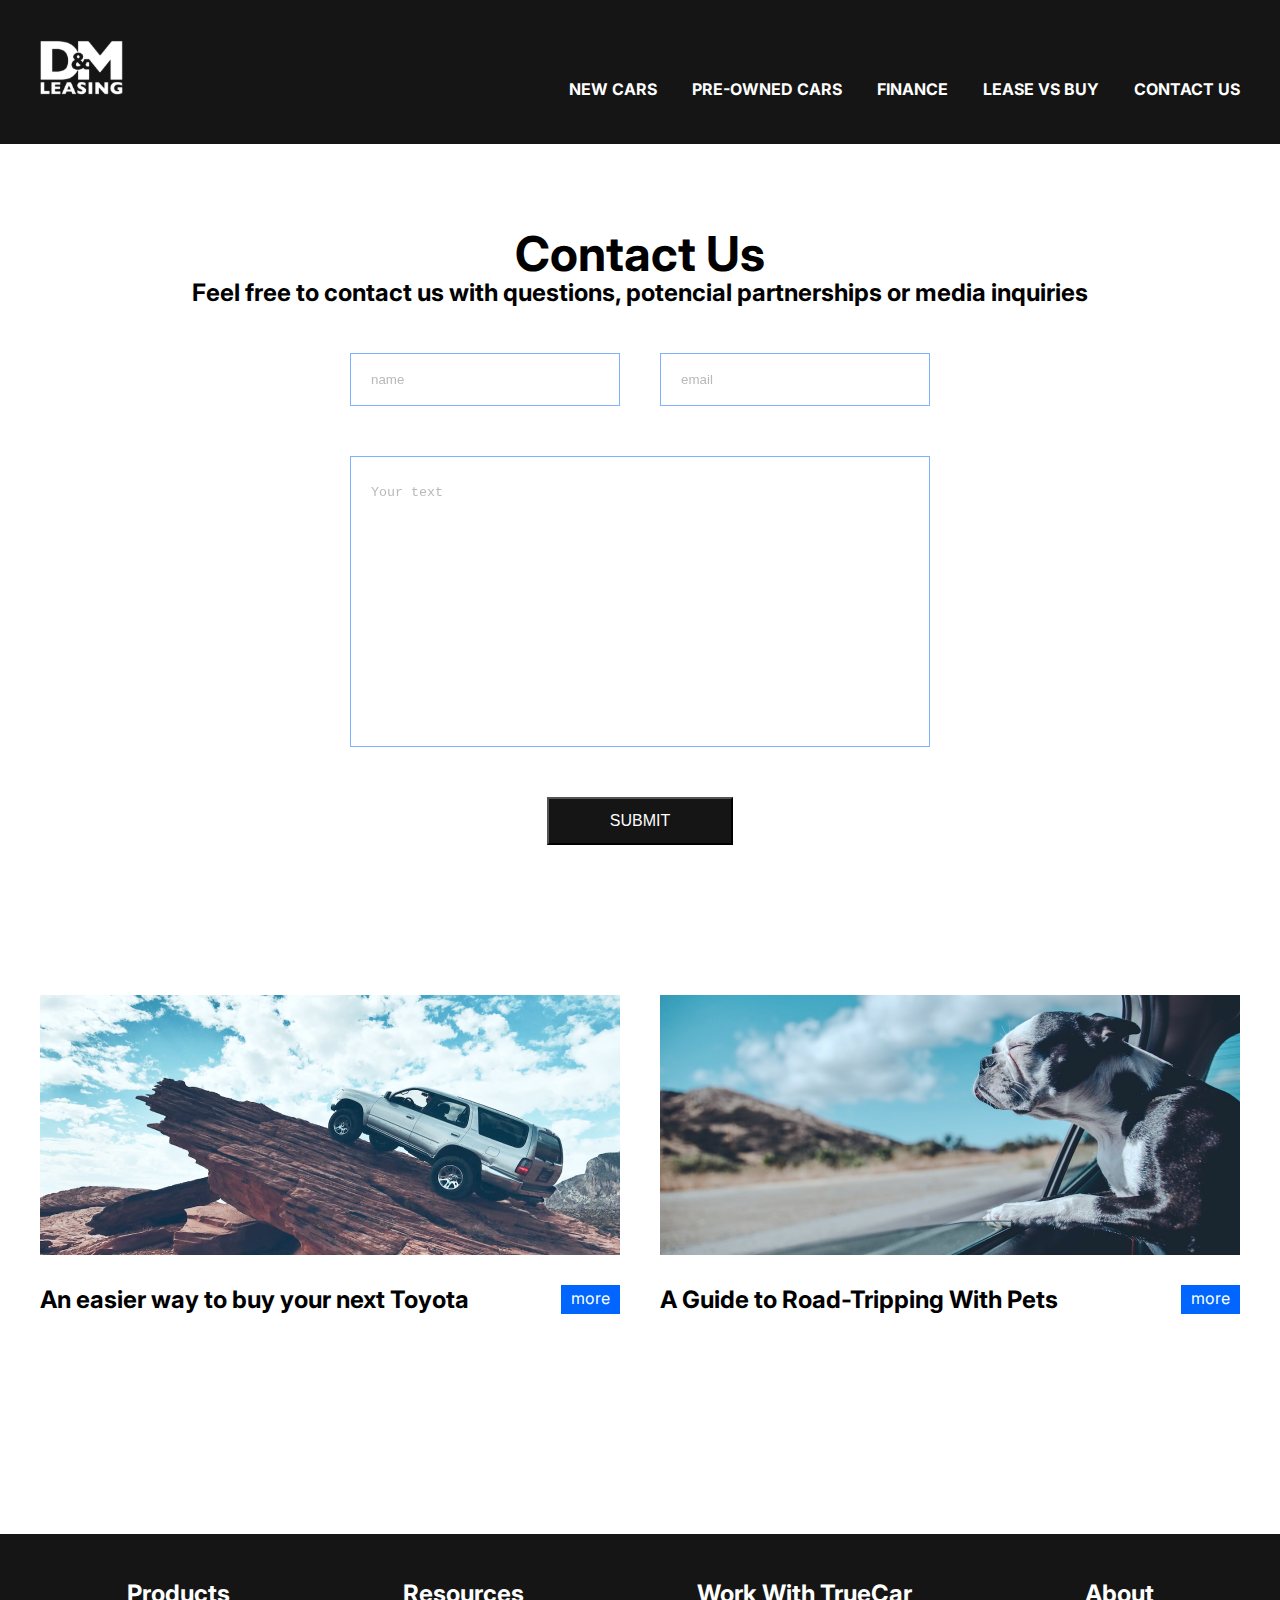
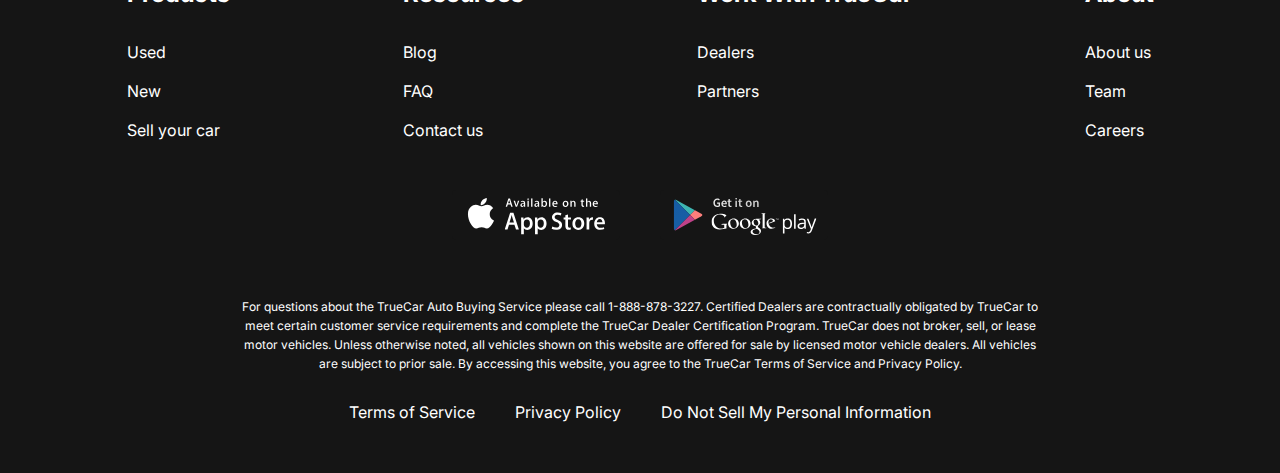
==== contacts.html @ 479117ab "first commit" ====
<!DOCTYPE html>
<html lang="en">
<head>
    <meta charset="UTF-8">
    <meta http-equiv="X-UA-Compatible" content="IE=edge">
    <meta name="viewport" content="width=device-width, initial-scale=1.0">
    <title>Document</title>
    <link rel="stylesheet" href="./css/style.css">
    <link rel="preconnect" href="https://fonts.googleapis.com">
    <link rel="preconnect" href="https://fonts.gstatic.com" crossorigin>
    <link href="https://fonts.googleapis.com/css2?family=Inter:wght@400;700&display=swap" rel="stylesheet">
</head>
<body>
    <div class="wrapper">
        <header class="header ">
            <div class="container">
                <div class="header__inner">
                    <a href="./index.html" class="logo">
                        <img src="./images/Vector.svg" alt="" class="logo__img ">
                    </a>
                    <nav class="menu">
                        <ul class="menu-list">
                            <li class="menu__list-ite"><a href="" class="menu__list-link">NEW CARS</a></li>
                            <li class="menu__list-ite"><a href="" class="menu__list-link">PRE-OWNED CARS</a></li>
                            <li class="menu__list-ite"><a href="" class="menu__list-link">FINANCE</a></li>
                            <li class="menu__list-ite"><a href="" class="menu__list-link">LEASE VS BUY</a></li>
                            <li class="menu__list-ite"><a href="" class="menu__list-link">CONTACT US</a></li>
                        </ul>
                    </nav>
                </div>
            </div>
        </header>
        <main class="main">
            <section class="contacts">
                <h2 class="section-title contacts__title">Contact Us </h2>
                <p class="contacts__test">Feel free to contact us with questions, potencial partnerships or media inquiries</p>
                <form action="" class="contact__form">
                    <input type="text" placeholder="name" class="form__input">
                    <input type="email" placeholder="email" class="form__input">
                    <textarea class="form__textarea"placeholder="Your text"></textarea>
                    <button class="form__btn" type="submit">SUBMIT</button>
                </form>
            </section>
            <section class="blog">
                <div class="container">
                    <div class="blog__items">
                        <div class="blog__item">
                            <img src="./images/BLog-l.png" alt="" class="blog__item-img">
                            <h4 class="blog__item-title">An easier way to buy your next Toyota</h4>
                            <a href="" class="blog__item-link">more</a>
                        </div>
                    <div class="blog__item">
                        <img src="./images/Blog-r.png" alt="" class="blog__item-img">
                        <h4 class="blog__item-title">A Guide to Road-Tripping With Pets </h4>
                        <a href="" class="blog__item-link">more</a>
                    </div>
                    </div>
                   
                </div>
            </section>
        </main>
        <footer class="footer">
            <div class="container">
                <nav class="footer__menu">
                    <ul  class="footer__menu-list">
                        <li class="footer__menu-item"> <p class="footer__menu-title">Products</p></li>
                        <li class="footer__menu-item"><a href="" class="footer__menu-link">Used</a></li>
                        <li class="footer__menu-item"><a href="" class="footer__menu-link">New</a></li>
                        <li class="footer__menu-item"><a href="" class="footer__menu-link">Sell your car</a></li>
                    </ul>
                    <ul  class="footer__menu-list">
                        <li class="footer__menu-item"><p class="footer__menu-title">Resources</p></li>
                        <li class="footer__menu-item"><a href="" class="footer__menu-link">Blog</a></li>
                        <li class="footer__menu-item"><a href="" class="footer__menu-link">FAQ</a></li>
                        <li class="footer__menu-item"><a href="" class="footer__menu-link">Contact us</a></li>
                    </ul>
                    <ul  class="footer__menu-list">
                        <li class="footer__menu-item">  <p class="footer__menu-title">Work With TrueCar</p></li>
                        <li class="footer__menu-item"><a href="" class="footer__menu-link">Dealers</a></li>
                        <li class="footer__menu-item"><a href="" class="footer__menu-link">Partners</a></li>
                    </ul>
                    <ul  class="footer__menu-list">
                        <li class="footer__menu-item">  <p class="footer__menu-title">About</p></li>
                        <li class="footer__menu-item"><a href="" class="footer__menu-link">About us</a></li>
                        <li class="footer__menu-item"><a href="" class="footer__menu-link">Team</a></li>
                        <li class="footer__menu-item"><a href="" class="footer__menu-link">Careers</a></li>
                    </ul>
                </nav>
                <ul class="apps">
                    <li class="apps-links-item">
                        <a href="" class="apps-item-links">   
                            <img src="./images/aple.svg" alt=""> 
                        </a>
                    </li>
                    <li class="apps-links-item">
                        <a href="" class="apps-item-links">    
                            <img src="./images/google.svg" alt="" srcset="">
                        </a>
                    </li>
                </ul>
                <div class="footer__copy">
                    <p class="footer__copy-text">For questions about the TrueCar Auto Buying Service please call 1-888-878-3227.
                        Certified Dealers are contractually obligated by TrueCar to meet certain customer service requirements and complete the TrueCar Dealer Certification Program.
                        TrueCar does not broker, sell, or lease motor vehicles. Unless otherwise noted, all vehicles shown on this website are offered for sale by licensed motor vehicle dealers. 
                        All vehicles are subject to prior sale. 
                        By accessing this website, you agree to the TrueCar Terms of Service and Privacy Policy.
                    </p>
                </div>
                <nav class="copy__nav">
                    <ul class="copy__nav-list">
                        <li class="copy__nav-item"><a href="" class="copy__nav-link">Terms of Service</a></li>
                        <li class="copy__nav-item"><a href="" class="copy__nav-link">Privacy Policy</a></li>
                        <li class="copy__nav-item"><a href="" class="copy__nav-link">Do Not Sell My Personal Information</a></li>
                    </ul>

                </nav>
            </div>
        </footer>
    </div>
    <script src="./js/script.js"></script>
</body>
</html>
---- css/style.css ----
/* Для всего документа */
html{
    box-sizing: border-box;
    height: 100%;
}

*,*::after,*::before{
    box-sizing: inherit;
    margin: 0;
    padding: 0;

}
body {
    font-family: 'Inter', sans-serif;
    font-weight: 400;
    line-height: 1.2em;
    height: 100%;

}

li {
 list-style: none;

}
a {
     text-decoration: none; 
     color: inherit;

}

a:hover {
    color: #0066FF;

}
.wrapper {
    min-height: 100%;
    display: flex;
    flex-direction: column;

}

/*  */
.container {
    max-width: 1220px;
    margin: 0 auto;
    padding: 0 10px ;

}

.header__inner {
    padding-top: 40px;
    padding-bottom: 45px;
    display: flex;
    justify-content: space-between;
    align-items: flex-end;

}

.section-title {
    margin-bottom: 50px;
    font-size: 48px;
    font-weight: 700;
    text-align: center;

}

.menu-list {
    display: flex;
    gap: 35px;
    justify-content: space-between;

}

.menu__list-link {
    color: white;
    text-transform: uppercase;
    font-size: 16px;
    font-weight: 700;

}

.header {
    background-color: #151515;

}

.header-main {
    background-color: transparent;
    position: absolute;
    z-index: 10;
    left: 0;
    right: 0;

}

/* КОнтент */
.main {
    flex-grow: 1;

}

.top {
    color: white;
    padding-top:247px;
    text-align: center;
    padding-bottom: 50px;
    position: absolute;
    z-index: 5;
    left: 0;
    right: 0;

}

.title {
    margin-bottom: 38px;
    font-weight: 700;
    font-size: 96px;
  
}

.top__link {
    padding: 23px;
    max-width: 430px;
    width: 100%;
    display: inline-block;
    text-transform: uppercase;
    font-size: 36px;
    font-weight: 700;
    margin-top:38px ;
    background: #151515;

}

/* Слайдер */
.swiper-slide {
    height: 100vh;
    background-repeat: no-repeat;
    background-size: cover;
    background-position: center;

}

.swiper-pagination-bullet {
    width: 120px;
    height: 3px;
    border-radius:0;
    opacity: 1;
    margin-bottom: 92px !important;

}

.swiper-pagination-bullet-active {
    width: 120px;
    height: 3px;
    background-color: white;
    border-radius: none;
    opacity: 1;
    margin-bottom: 92px !important;

}

/* why-lease */
.why-lease {
    padding: 150px 0;

}

.why-lease__list {
    display: flex;
    grid-template-columns: repeat(4 1fr);
    gap: 40px;
    text-align: center;

}

.why-lease__list-item-img {
    margin-bottom: 30px;

}

.why-lease__list-item-title {
    padding-bottom: 30px;
    font-size: 24px;
    font-weight: 700;

}

/* how-does */
.how-does {
    margin-bottom: 150px;

}

.how-does__title { 
    font-weight: 700;
    font-size: 24px; 
    padding-top: 50px;

}

.how-does__inner {
    max-width: 600px;
    margin: 0 auto;
   
}

.how-does__list {
    padding: 50px 0 70px;
    counter-reset: myCounter;

}

.how-does__list-item {
    width: 270px;
    position: relative;
    margin-left: auto;
    box-sizing: content-box;
    padding: 19px 0 19px 240px;
    min-height: 63px;

}

.how-does__list-item +.how-does__list-item {
    margin-top: 40px;

}

.how-does__list-item::before {
    counter-increment:myCounter ;
    content: counter(myCounter);
    display: inline-block;
    background-color: #0066FF;
    font-size: 48px;
    font-weight: 700;
    color: white;
    width: 100px;
    height: 100px;
    border-radius: 50%;
    display: flex;
    justify-content: center;
    align-items: center;
    position: absolute;
    left: 0;
    top: 0;

}

/* Video */
.video {
    padding-bottom: 150px;

}

.video-title {
    padding-bottom: 20px;

}

.video__text { 
    font-weight: 700;
    font-size: 24px;  
    text-align: center;

}

/* important*/
.important {
    margin-bottom: 150px;

}

.important-title { 
    margin-bottom: 20px;


}

.important__text {
    margin: 0 auto 50px;
    max-width: 580px;

}

.important__list {
    display: grid;
    grid-template-columns: repeat(4, 1fr);

}

.important__list-item-img {
    margin-bottom: 20px;

}

/* Футер */
.footer {
    background-color: #151515;
    padding: 50px 0 50px;
    color: white;

}

.footer__menu {
    display: flex;
    justify-content: space-around;
    margin-bottom: 50px;

}

.footer__menu-title {
    font-size: 24px;
    font-weight: 700;
    padding-bottom: 20px;

}

.footer__menu-list {
    max-width: 250px;

}

.footer__menu-item + .footer__menu-item {
   padding-top: 20px;

}

.apps {
    display: flex;
    justify-content: center;
    gap: 40px;
    margin-bottom: 52px;

}

.footer__copy-text {
    font-size: 12px;

}

.footer__copy {
    max-width: 806px;
    margin: 0 auto 30px;
    text-align: center;

}

.copy__nav-list {
    display: flex;
    gap:40px;
    justify-content: center;

}

/* Страница контактов */
.contacts {
    margin-top: 100px;
    margin-bottom: 150px;

}

.contacts__title {
    margin-bottom: 20px;

}

.contacts__test {
    text-align: center;
    font-size: 24px;
    font-weight: 700;
    margin-bottom: 50px;
    padding: 0 100px;

}

.contact__form {
    max-width: 580px;
    margin: 0 auto;
    display: flex;
    justify-content: space-between;
    flex-wrap: wrap;

}

.form__input {
    width: 270px;
    display: inline-block;
    padding: 18px 20px;
    border: 1px solid #0066FF;
    margin-bottom: 50px;
    opacity: 0.5;

}

.form__textarea {
    width: 100%;
    height: 291px;
    border: 1px solid #0066FF;
    opacity: 0.5;
    resize: none;
    padding: 28px 20px;
    margin-bottom: 50px;

}

.form__btn {
    background: #151515;
    color: white;
    text-transform: uppercase;
    font-family: Arial, Helvetica, sans-serif;
    font-weight: 400;
    font-size: 16px;
    padding: 13px 61px;
    margin: 0 auto;


}

.blog {
    padding-bottom: 150px;

}

.blog__items {
    display: grid;
    grid-template-columns: repeat(2,1fr);
    gap: 40px; 
    margin-bottom: 70px;

}

.blog__item {
    display: flex;
    justify-content: space-between;
    flex-wrap: wrap;

}

.blog__item-img {
    margin-bottom: 30px;
    width: 100%;
    
}

.blog__item-title {
    font-weight: 700;
    font-size: 24px;
    line-height: 29px;

}

.blog__item-link {
    background: #0066FF;
    padding: 4px 10px;
    color: white;

}

.blog__link {
    text-transform: uppercase;
    background-color: #151515;
    padding: 13px;
    color: white;
    margin: 0 auto;
    display: block;
    width: 223px;
    text-align: center;
   
}


/* Список товаров */

.choose {
    padding:  100px 0 50px;

}

.tabs__btn {
   padding: 0 150px;
   display: flex;
   justify-content: space-between;
   gap: 80px;
   padding-bottom: 100px;

}

.tabs__btn-item {
    font-weight: 700;
    font-size: 24px;
    cursor: pointer;
    border: none;
    background-color: transparent;
    padding: 0;

}

.tabs__btn-item-active {
    color: #0066FF;

}

.tabs__content-item {
    display: none;
    grid-template-columns: repeat(4,1fr);
    gap: 100px 40px;

}

.tabs__content-item.tabs__content-item-active {
    display: grid;


}

.tabs__content-card-content {
    border: 1px solid #0066FF;


}

.tabs__content-card {
    text-align: center;

}

.tabs__content-card-img {
    margin-bottom: 20px;

}

.tabs__content-card-title {
    font-weight: 700;
    font-size: 24px;
    margin-bottom: 20px;

}

.tabs__content-card-text {
    font-weight: 400;
    font-size: 16px;
    margin-bottom: 20px;

}

.tabs__content-card-prise {
    font-weight: 700;
    font-size: 24px;
    margin-bottom: 20px;


}

.tabs__content-card-link {
    font-weight: 400;
    font-size: 16px;
    color: #0066FF;
    display: block;
    border: 1px solid #0066FF;

}
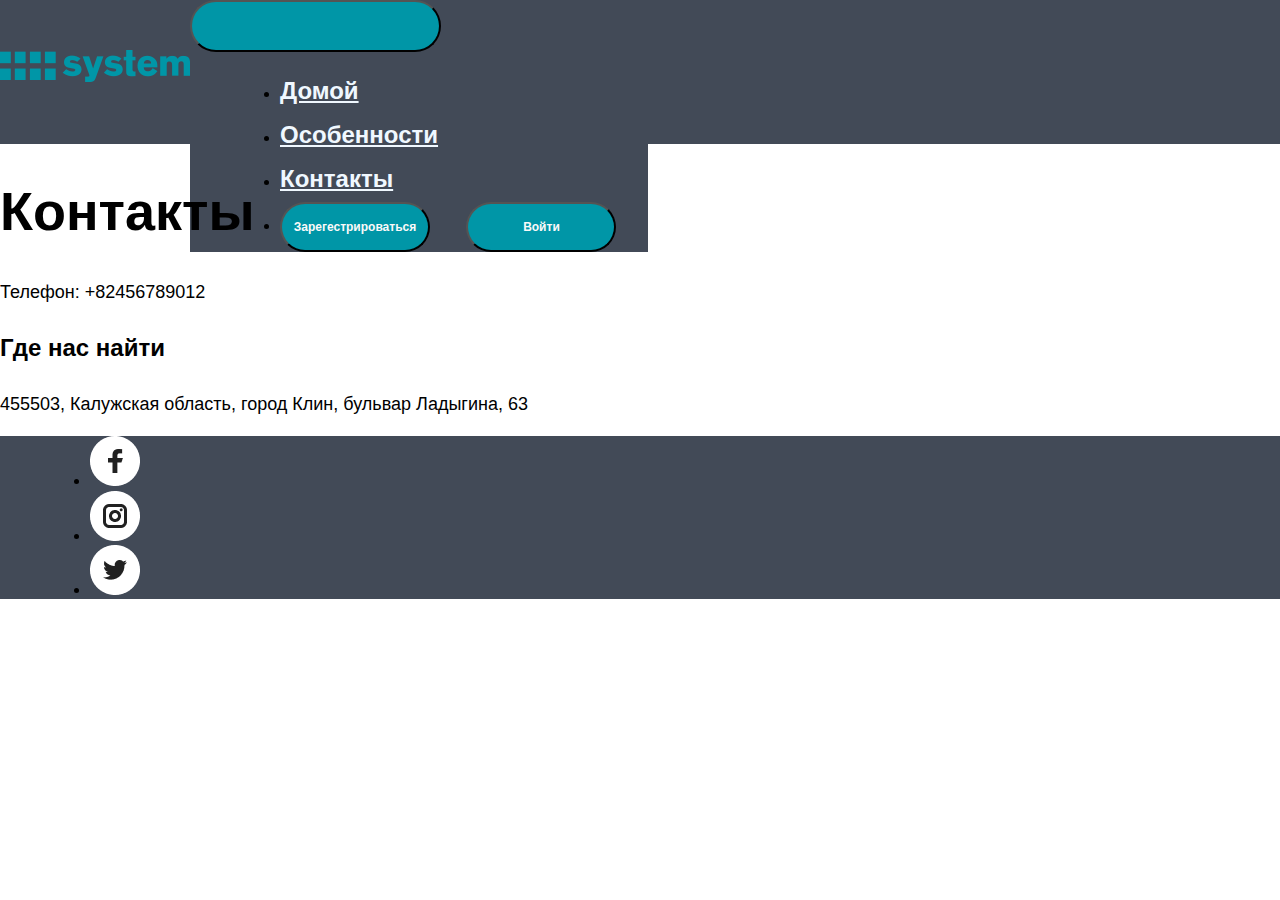
==== commit 80cfa4a4: "add page" ====
--- a/contacts.html
+++ b/contacts.html
@@ -1,122 +1,97 @@
 <!DOCTYPE html>
 <html lang="en">
-<head>
-    <meta charset="UTF-8">
-    <meta http-equiv="X-UA-Compatible" content="IE=edge">
-    <meta name="viewport" content="width=device-width, initial-scale=1.0">
-    <title>Document</title>
-    <link rel="stylesheet" href="./css/style.css">
-    <link rel="preconnect" href="https://fonts.googleapis.com">
-    <link rel="preconnect" href="https://fonts.gstatic.com" crossorigin>
-    <link href="https://fonts.googleapis.com/css2?family=Inter:wght@400;700&display=swap" rel="stylesheet">
-</head>
-<body>
-    <div class="wrapper">
-        <header class="header ">
-            <div class="container">
-                <div class="header__inner">
-                    <a href="./index.html" class="logo">
-                        <img src="./images/Vector.svg" alt="" class="logo__img ">
-                    </a>
-                    <nav class="menu">
-                        <ul class="menu-list">
-                            <li class="menu__list-ite"><a href="" class="menu__list-link">NEW CARS</a></li>
-                            <li class="menu__list-ite"><a href="" class="menu__list-link">PRE-OWNED CARS</a></li>
-                            <li class="menu__list-ite"><a href="" class="menu__list-link">FINANCE</a></li>
-                            <li class="menu__list-ite"><a href="" class="menu__list-link">LEASE VS BUY</a></li>
-                            <li class="menu__list-ite"><a href="" class="menu__list-link">CONTACT US</a></li>
-                        </ul>
-                    </nav>
-                </div>
+    <head>
+        <meta charset="UTF-8">
+        <title>Сайт компании</title>
+        <link rel="stylesheet" href="./normalize.css">
+        <link
+            href="https://cdn.jsdelivr.net/npm/bootstrap@5.3.0-alpha1/dist/css/bootstrap.min.css"
+            rel="stylesheet"
+            integrity="sha384-GLhlTQ8iRABdZLl6O3oVMWSktQOp6b7In1Zl3/Jr59b6EGGoI1aFkw7cmDA6j6gD"
+            crossorigin="anonymous">
+        <link rel="stylesheet" href="./css/style.css">
+    </head>
+    <body>
+
+        <noscript>Для корректной работы сайта просим вас включить JavaScript</noscript>
+        <header class="header container" id="header">
+            <img src="./image/Logo.png" class="logo-image">
+            <div class="row">
+                <nav
+                    class="navbar navbar-expand-lg d-flex justify-content-around"
+                    style="background-color: #424a57;">
+                    <div class="container-fluid">
+                        <button class="navbar-toggler" type="button"
+                            data-bs-toggle="collapse"
+                            data-bs-target="#navbarSupportedContent"
+                            aria-controls="navbarSupportedContent"
+                            aria-expanded="false"
+                            aria-label="Переключатель навигации">
+                            <span class="navbar-toggler-icon"></span>
+                        </button>
+                        <div class="collapse navbar-collapse"
+                            id="navbarSupportedContent">
+                            <ul class="navbar-nav  mb-2 mb-lg-0">
+                                <li class="nav-item">
+                                    <a class="nav-link active" style="color: aliceblue;" aria-current="page" href="./index.html">Домой</a>
+                                  </li>
+                                  <li class="nav-item">
+                                    <a class="nav-link active" style="color: aliceblue;" aria-current="page" href="./about.html">Особенности</a>
+                                  </li>
+                                  <li class="nav-item">
+                                    <a class="nav-link active" style="color: aliceblue;" aria-current="page" href="./contacts.html">Контакты</a>
+                                  </li>
+                                <li class="nav-item ">
+                                    <a href><button class="login">Зарегестрироваться</button></a>
+                                    <a href><button class="SignUp">Войти</button></a>
+                                </li>
+                            </ul>
+                        </div>
+                    </div>
+                </nav>
             </div>
         </header>
-        <main class="main">
-            <section class="contacts">
-                <h2 class="section-title contacts__title">Contact Us </h2>
-                <p class="contacts__test">Feel free to contact us with questions, potencial partnerships or media inquiries</p>
-                <form action="" class="contact__form">
-                    <input type="text" placeholder="name" class="form__input">
-                    <input type="email" placeholder="email" class="form__input">
-                    <textarea class="form__textarea"placeholder="Your text"></textarea>
-                    <button class="form__btn" type="submit">SUBMIT</button>
-                </form>
-            </section>
-            <section class="blog">
-                <div class="container">
-                    <div class="blog__items">
-                        <div class="blog__item">
-                            <img src="./images/BLog-l.png" alt="" class="blog__item-img">
-                            <h4 class="blog__item-title">An easier way to buy your next Toyota</h4>
-                            <a href="" class="blog__item-link">more</a>
-                        </div>
-                    <div class="blog__item">
-                        <img src="./images/Blog-r.png" alt="" class="blog__item-img">
-                        <h4 class="blog__item-title">A Guide to Road-Tripping With Pets </h4>
-                        <a href="" class="blog__item-link">more</a>
+        <div class="container">
+            <main class="about_main">
+                <div class="contact_number">
+                    <h1>Кoнтакты</h1>
+                    <p>Телефон: +82456789012</p>
+                </div>
+                <h2>Где нас найти</h2>
+                <div class="contact_block">
+
+                    <div class="contact_text">
+                        <p>455503, Калужская область, город Клин, бульвар
+                            Ладыгина,
+                            63 </p>
                     </div>
-                    </div>
-                   
+
+                    <script type="text/javascript" charset="utf-8" async
+                        src="https://api-maps.yandex.ru/services/constructor/1.0/js/?um=constructor%3Ab7e72637a4087b20eab9110ca85a13723c09e9d63ba88062dceb898a4d90337a&amp;width=500&amp;height=400&amp;lang=ru_RU&amp;scroll=true"></script>
                 </div>
-            </section>
-        </main>
-        <footer class="footer">
-            <div class="container">
-                <nav class="footer__menu">
-                    <ul  class="footer__menu-list">
-                        <li class="footer__menu-item"> <p class="footer__menu-title">Products</p></li>
-                        <li class="footer__menu-item"><a href="" class="footer__menu-link">Used</a></li>
-                        <li class="footer__menu-item"><a href="" class="footer__menu-link">New</a></li>
-                        <li class="footer__menu-item"><a href="" class="footer__menu-link">Sell your car</a></li>
-                    </ul>
-                    <ul  class="footer__menu-list">
-                        <li class="footer__menu-item"><p class="footer__menu-title">Resources</p></li>
-                        <li class="footer__menu-item"><a href="" class="footer__menu-link">Blog</a></li>
-                        <li class="footer__menu-item"><a href="" class="footer__menu-link">FAQ</a></li>
-                        <li class="footer__menu-item"><a href="" class="footer__menu-link">Contact us</a></li>
-                    </ul>
-                    <ul  class="footer__menu-list">
-                        <li class="footer__menu-item">  <p class="footer__menu-title">Work With TrueCar</p></li>
-                        <li class="footer__menu-item"><a href="" class="footer__menu-link">Dealers</a></li>
-                        <li class="footer__menu-item"><a href="" class="footer__menu-link">Partners</a></li>
-                    </ul>
-                    <ul  class="footer__menu-list">
-                        <li class="footer__menu-item">  <p class="footer__menu-title">About</p></li>
-                        <li class="footer__menu-item"><a href="" class="footer__menu-link">About us</a></li>
-                        <li class="footer__menu-item"><a href="" class="footer__menu-link">Team</a></li>
-                        <li class="footer__menu-item"><a href="" class="footer__menu-link">Careers</a></li>
-                    </ul>
-                </nav>
-                <ul class="apps">
-                    <li class="apps-links-item">
-                        <a href="" class="apps-item-links">   
-                            <img src="./images/aple.svg" alt=""> 
-                        </a>
-                    </li>
-                    <li class="apps-links-item">
-                        <a href="" class="apps-item-links">    
-                            <img src="./images/google.svg" alt="" srcset="">
-                        </a>
-                    </li>
-                </ul>
-                <div class="footer__copy">
-                    <p class="footer__copy-text">For questions about the TrueCar Auto Buying Service please call 1-888-878-3227.
-                        Certified Dealers are contractually obligated by TrueCar to meet certain customer service requirements and complete the TrueCar Dealer Certification Program.
-                        TrueCar does not broker, sell, or lease motor vehicles. Unless otherwise noted, all vehicles shown on this website are offered for sale by licensed motor vehicle dealers. 
-                        All vehicles are subject to prior sale. 
-                        By accessing this website, you agree to the TrueCar Terms of Service and Privacy Policy.
-                    </p>
-                </div>
-                <nav class="copy__nav">
-                    <ul class="copy__nav-list">
-                        <li class="copy__nav-item"><a href="" class="copy__nav-link">Terms of Service</a></li>
-                        <li class="copy__nav-item"><a href="" class="copy__nav-link">Privacy Policy</a></li>
-                        <li class="copy__nav-item"><a href="" class="copy__nav-link">Do Not Sell My Personal Information</a></li>
-                    </ul>
-
-                </nav>
-            </div>
-        </footer>
-    </div>
-    <script src="./js/script.js"></script>
-</body>
+            </main>
+        </div>
+        <div class="container-fluid fixed-bottom"
+            style="background-color: #424a57;">
+            <ul class="nav d-flex justify-content-start">
+                <li class="nav-item">
+                    <a class="nav-link active" aria-current="page" href="#"><img
+                            src="image/social=facebook.png"></a>
+                </li>
+                <li class="nav-item">
+                    <a class="nav-link active" aria-current="page" href="#"><img
+                            src="image/social=instagram.png"></a>
+                </li>
+                <li class="nav-item">
+                    <a class="nav-link active" aria-current="page" href="#"><img
+                            src="image/social=twitter.png"></a>
+                </li>
+            </ul>
+        </div>
+        <script
+            src="https://cdn.jsdelivr.net/npm/bootstrap@5.3.0-alpha1/dist/js/bootstrap.bundle.min.js"
+            integrity="sha384-w76AqPfDkMBDXo30jS1Sgez6pr3x5MlQ1ZAGC+nuZB+EYdgRZgiwxhTBTkF7CXvN"
+            crossorigin="anonymous"></script>
+        <script src="./script.js"></script>
+    </body>
 </html>--- a/css/style.css
+++ b/css/style.css
@@ -1,561 +1,135 @@
+@charset "UTF-8";
 /* Для всего документа */
-html{
-    box-sizing: border-box;
-    height: 100%;
+* {
+  box-sizing: border-box;
+  font-family: "Montserrat", sans-serif;
 }
 
-*,*::after,*::before{
-    box-sizing: inherit;
-    margin: 0;
-    padding: 0;
-
-}
-body {
-    font-family: 'Inter', sans-serif;
-    font-weight: 400;
-    line-height: 1.2em;
-    height: 100%;
-
+h1 {
+  font-weight: 700;
+  font-size: 54px;
 }
 
-li {
- list-style: none;
-
-}
-a {
-     text-decoration: none; 
-     color: inherit;
-
+h2 {
+  font-size: 24px;
+  line-height: 44px;
 }
 
-a:hover {
-    color: #0066FF;
-
-}
-.wrapper {
-    min-height: 100%;
-    display: flex;
-    flex-direction: column;
-
+p {
+  font-size: 18px;
+  line-height: 28px;
 }
 
-/*  */
-.container {
-    max-width: 1220px;
-    margin: 0 auto;
-    padding: 0 10px ;
-
+/* Шапка */
+.header {
+  height: 144px;
+  display: flex;
+  background: #424a57;
 }
 
-.header__inner {
-    padding-top: 40px;
-    padding-bottom: 45px;
-    display: flex;
-    justify-content: space-between;
-    align-items: flex-end;
-
+.logo-image {
+  margin-top: 50px;
 }
 
-.section-title {
-    margin-bottom: 50px;
-    font-size: 48px;
-    font-weight: 700;
-    text-align: center;
-
+.nav-link {
+  color: #A6A8AD;
 }
 
-.menu-list {
-    display: flex;
-    gap: 35px;
-    justify-content: space-between;
-
+.nav-item button {
+  width: 150px;
+  height: 50px;
+  font-size: 12px;
+  color: #faf9f9;
 }
 
-.menu__list-link {
-    color: white;
-    text-transform: uppercase;
-    font-size: 16px;
-    font-weight: 700;
-
+.nav-item {
+  margin-left: 50px;
 }
 
-.header {
-    background-color: #151515;
-
+button:hover {
+  background: #01616c;
 }
 
-.header-main {
-    background-color: transparent;
-    position: absolute;
-    z-index: 10;
-    left: 0;
-    right: 0;
-
+.auth .login {
+  width: 150px;
 }
 
-/* КОнтент */
-.main {
-    flex-grow: 1;
-
+header > img {
+  width: 190px;
+  height: 32px;
 }
 
-.top {
-    color: white;
-    padding-top:247px;
-    text-align: center;
-    padding-bottom: 50px;
-    position: absolute;
-    z-index: 5;
-    left: 0;
-    right: 0;
-
+.popup {
+  display: none;
 }
 
-.title {
-    margin-bottom: 38px;
-    font-weight: 700;
-    font-size: 96px;
-  
+.list-img {
+  width: 50px;
+  margin-left: 60px;
 }
 
-.top__link {
-    padding: 23px;
-    max-width: 430px;
-    width: 100%;
-    display: inline-block;
-    text-transform: uppercase;
-    font-size: 36px;
-    font-weight: 700;
-    margin-top:38px ;
-    background: #151515;
-
+.col-1 {
+  padding: 0;
 }
 
-/* Слайдер */
-.swiper-slide {
-    height: 100vh;
-    background-repeat: no-repeat;
-    background-size: cover;
-    background-position: center;
-
+nav a {
+  padding-right: 32px;
+  color: #FAF9F9;
+  font-weight: 700;
+  font-size: 24px;
+  line-height: 44px;
 }
 
-.swiper-pagination-bullet {
-    width: 120px;
-    height: 3px;
-    border-radius:0;
-    opacity: 1;
-    margin-bottom: 92px !important;
-
+.IMG {
+  margin-top: 27px;
+  height: 450px;
+  width: 100%;
+  -o-object-fit: cover;
+     object-fit: cover;
 }
 
-.swiper-pagination-bullet-active {
-    width: 120px;
-    height: 3px;
-    background-color: white;
-    border-radius: none;
-    opacity: 1;
-    margin-bottom: 92px !important;
-
+.text {
+  padding-bottom: 27px;
+  margin-top: 27px;
+  padding-left: 50px;
+  text-align: left;
 }
 
-/* why-lease */
-.why-lease {
-    padding: 150px 0;
-
+.text p {
+  font-size: 27px;
+  height: 152px;
 }
 
-.why-lease__list {
-    display: flex;
-    grid-template-columns: repeat(4 1fr);
-    gap: 40px;
-    text-align: center;
-
+button {
+  font-weight: 700;
+  font-size: 16px;
+  line-height: 20px;
+  width: 251px;
+  height: 52px;
+  background: #0096a7;
+  border-radius: 50px;
+  cursor: pointer;
 }
 
-.why-lease__list-item-img {
-    margin-bottom: 30px;
-
+.features {
+  margin-top: 20px;
 }
 
-.why-lease__list-item-title {
-    padding-bottom: 30px;
-    font-size: 24px;
-    font-weight: 700;
-
+.benefits img {
+  width: 400px;
+  height: 317px;
+  margin-right: 20px;
+  margin-left: 20px;
 }
 
-/* how-does */
-.how-does {
-    margin-bottom: 150px;
-
+/* Подвал */
+.icons img {
+  width: 50px;
+  height: 50px;
 }
 
-.how-does__title { 
-    font-weight: 700;
-    font-size: 24px; 
-    padding-top: 50px;
-
-}
-
-.how-does__inner {
-    max-width: 600px;
-    margin: 0 auto;
-   
-}
-
-.how-does__list {
-    padding: 50px 0 70px;
-    counter-reset: myCounter;
-
-}
-
-.how-does__list-item {
-    width: 270px;
-    position: relative;
-    margin-left: auto;
-    box-sizing: content-box;
-    padding: 19px 0 19px 240px;
-    min-height: 63px;
-
-}
-
-.how-does__list-item +.how-does__list-item {
-    margin-top: 40px;
-
-}
-
-.how-does__list-item::before {
-    counter-increment:myCounter ;
-    content: counter(myCounter);
-    display: inline-block;
-    background-color: #0066FF;
-    font-size: 48px;
-    font-weight: 700;
-    color: white;
-    width: 100px;
-    height: 100px;
-    border-radius: 50%;
-    display: flex;
-    justify-content: center;
-    align-items: center;
-    position: absolute;
-    left: 0;
-    top: 0;
-
-}
-
-/* Video */
-.video {
-    padding-bottom: 150px;
-
-}
-
-.video-title {
-    padding-bottom: 20px;
-
-}
-
-.video__text { 
-    font-weight: 700;
-    font-size: 24px;  
-    text-align: center;
-
-}
-
-/* important*/
-.important {
-    margin-bottom: 150px;
-
-}
-
-.important-title { 
-    margin-bottom: 20px;
-
-
-}
-
-.important__text {
-    margin: 0 auto 50px;
-    max-width: 580px;
-
-}
-
-.important__list {
-    display: grid;
-    grid-template-columns: repeat(4, 1fr);
-
-}
-
-.important__list-item-img {
-    margin-bottom: 20px;
-
-}
-
-/* Футер */
-.footer {
-    background-color: #151515;
-    padding: 50px 0 50px;
-    color: white;
-
-}
-
-.footer__menu {
-    display: flex;
-    justify-content: space-around;
-    margin-bottom: 50px;
-
-}
-
-.footer__menu-title {
-    font-size: 24px;
-    font-weight: 700;
-    padding-bottom: 20px;
-
-}
-
-.footer__menu-list {
-    max-width: 250px;
-
-}
-
-.footer__menu-item + .footer__menu-item {
-   padding-top: 20px;
-
-}
-
-.apps {
-    display: flex;
-    justify-content: center;
-    gap: 40px;
-    margin-bottom: 52px;
-
-}
-
-.footer__copy-text {
-    font-size: 12px;
-
-}
-
-.footer__copy {
-    max-width: 806px;
-    margin: 0 auto 30px;
-    text-align: center;
-
-}
-
-.copy__nav-list {
-    display: flex;
-    gap:40px;
-    justify-content: center;
-
-}
-
-/* Страница контактов */
-.contacts {
-    margin-top: 100px;
-    margin-bottom: 150px;
-
-}
-
-.contacts__title {
-    margin-bottom: 20px;
-
-}
-
-.contacts__test {
-    text-align: center;
-    font-size: 24px;
-    font-weight: 700;
-    margin-bottom: 50px;
-    padding: 0 100px;
-
-}
-
-.contact__form {
-    max-width: 580px;
-    margin: 0 auto;
-    display: flex;
-    justify-content: space-between;
-    flex-wrap: wrap;
-
-}
-
-.form__input {
-    width: 270px;
-    display: inline-block;
-    padding: 18px 20px;
-    border: 1px solid #0066FF;
-    margin-bottom: 50px;
-    opacity: 0.5;
-
-}
-
-.form__textarea {
-    width: 100%;
-    height: 291px;
-    border: 1px solid #0066FF;
-    opacity: 0.5;
-    resize: none;
-    padding: 28px 20px;
-    margin-bottom: 50px;
-
-}
-
-.form__btn {
-    background: #151515;
-    color: white;
-    text-transform: uppercase;
-    font-family: Arial, Helvetica, sans-serif;
-    font-weight: 400;
-    font-size: 16px;
-    padding: 13px 61px;
-    margin: 0 auto;
-
-
-}
-
-.blog {
-    padding-bottom: 150px;
-
-}
-
-.blog__items {
-    display: grid;
-    grid-template-columns: repeat(2,1fr);
-    gap: 40px; 
-    margin-bottom: 70px;
-
-}
-
-.blog__item {
-    display: flex;
-    justify-content: space-between;
-    flex-wrap: wrap;
-
-}
-
-.blog__item-img {
-    margin-bottom: 30px;
-    width: 100%;
-    
-}
-
-.blog__item-title {
-    font-weight: 700;
-    font-size: 24px;
-    line-height: 29px;
-
-}
-
-.blog__item-link {
-    background: #0066FF;
-    padding: 4px 10px;
-    color: white;
-
-}
-
-.blog__link {
-    text-transform: uppercase;
-    background-color: #151515;
-    padding: 13px;
-    color: white;
-    margin: 0 auto;
-    display: block;
-    width: 223px;
-    text-align: center;
-   
-}
-
-
-/* Список товаров */
-
-.choose {
-    padding:  100px 0 50px;
-
-}
-
-.tabs__btn {
-   padding: 0 150px;
-   display: flex;
-   justify-content: space-between;
-   gap: 80px;
-   padding-bottom: 100px;
-
-}
-
-.tabs__btn-item {
-    font-weight: 700;
-    font-size: 24px;
-    cursor: pointer;
-    border: none;
-    background-color: transparent;
-    padding: 0;
-
-}
-
-.tabs__btn-item-active {
-    color: #0066FF;
-
-}
-
-.tabs__content-item {
+@media (max-width: 1200px) {
+  .logo-image, .list-img {
     display: none;
-    grid-template-columns: repeat(4,1fr);
-    gap: 100px 40px;
-
-}
-
-.tabs__content-item.tabs__content-item-active {
-    display: grid;
-
-
-}
-
-.tabs__content-card-content {
-    border: 1px solid #0066FF;
-
-
-}
-
-.tabs__content-card {
-    text-align: center;
-
-}
-
-.tabs__content-card-img {
-    margin-bottom: 20px;
-
-}
-
-.tabs__content-card-title {
-    font-weight: 700;
-    font-size: 24px;
-    margin-bottom: 20px;
-
-}
-
-.tabs__content-card-text {
-    font-weight: 400;
-    font-size: 16px;
-    margin-bottom: 20px;
-
-}
-
-.tabs__content-card-prise {
-    font-weight: 700;
-    font-size: 24px;
-    margin-bottom: 20px;
-
-
-}
-
-.tabs__content-card-link {
-    font-weight: 400;
-    font-size: 16px;
-    color: #0066FF;
-    display: block;
-    border: 1px solid #0066FF;
-
-}
-
+  }
+}/*# sourceMappingURL=style.css.map */